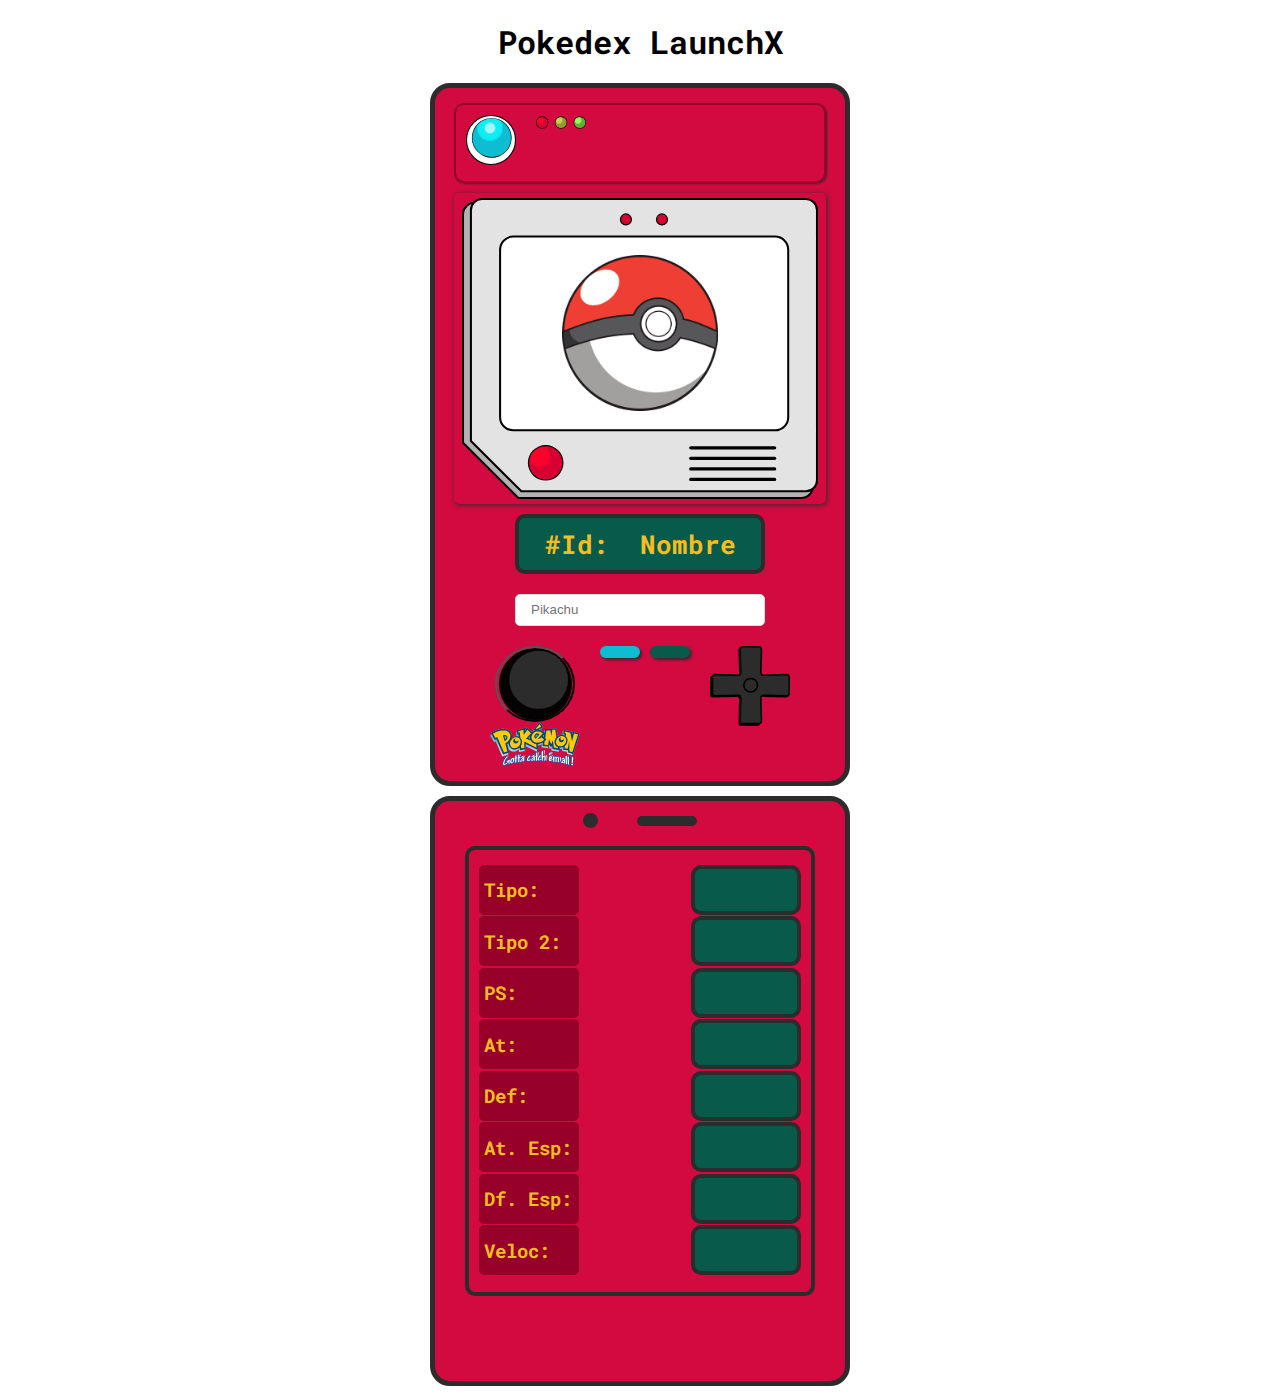
==== index.html @ 9b616e60 "Cambio de nombre del html" ====
<!DOCTYPE html>
<html lang="en">
<head>
    <meta charset="UTF-8">
    <meta http-equiv="X-UA-Compatible" content="IE=edge">
    <meta name="viewport" content="width=device-width, initial-scale=1.0">
    <title>Pokedex de LaunchX</title>
    <link rel="stylesheet" href="pokedex.css">
    <link rel="preconnect" href="https://fonts.googleapis.com">
    <link rel="preconnect" href="https://fonts.gstatic.com" crossorigin>
    <link href="https://fonts.googleapis.com/css2?family=Roboto+Mono:wght@400;500;700&display=swap" rel="stylesheet">
</head>
<body>
    <h1>Pokedex LaunchX</h1>
    <section class="left-side-container">
        <div class="top">
            <p class="luz-azul"></p>
            <img src="assets/light-three.svg" alt="tres luces" class="luz-triple" id="luz-triple" />
        </div>
        <figure class="img-container">
            <img src="assets/screen1.svg" alt="pokedex" class="screen1" id="screen1" />
            <img src="assets/pokeball.png" alt="pokedex" class="pokeImg" id="pokeImg" />
        </figure>
        <div class="titulo">
            <p class="pokeNumero" id="pokeNumero">#Id: </p>
            <p class="pokeNombre" id="pokeNombre">Nombre</p>
        </div>
        <input type="text" placeholder="Pikachu" id="pokeName" class="pokeInput" />
        <div class="buttons">
            <div class="buttons-left">
                <button class="boton-fetch" onclick="fetchPokemon()"></button>
                <img src="assets/logo.svg" alt="logo pokemon">
            </div>
            <div class="select">
                <div class="btn-blue"></div>
                <div class="btn-green"></div>
            </div>
            <img class="d-pad" src="assets/d-pad.svg" alt="directional pad">
        </div>
    </section>
    <section class="right-side-container">
        <div class="notch">
            <div class="camera"></div>
            <div class="speaker"></div>
        </div>
        <div class="screen2">
            <div class="tags">
                <p class="stat-tag">Tipo:</p>
                <p class="pokeTipo small-screen" id="pokeTipo"></p>
            </div>
            <div class="tags">
                <p class="stat-tag">Tipo 2:</p>
                <p class="pokeTipo small-screen" id="pokeTipo2"></p>
            </div>
            <div class="tags">
                <p class="stat-tag">PS:</p>
                <p class="stat1 small-screen" id="stat1"></p>
            </div>
            <div class="tags">
                <p class="stat-tag">At:</p>
                <p class="stat2 small-screen" id="stat2"></p>
            </div>
            <div class="tags">
                <p class="stat-tag">Def:</p>
                <p class="stat3 small-screen" id="stat3"></p>
            </div>
            <div class="tags">
                <p class="stat-tag">At. Esp:</p>
                <p class="stat4 small-screen" id="stat4"></p>
            </div>
            <div class="tags">
                <p class="stat-tag">Df. Esp:</p>
                <p class="stat5 small-screen" id="stat5"></p>
            </div>
            <div class="tags">
                <p class="stat-tag">Veloc:</p>
                <p class="stat6 small-screen" id="stat6"></p>
            </div>
            
        </div>
    </section>


    <script src="pokedex.js"></script>
</body>
</html>
---- pokedex.css ----
* {
    margin: 0;
    padding: 0;
    box-sizing: border-box;
}
html {
    font-size: 62,5%;
    font-family: 'Roboto Mono', monospace;
}
:root {
    --rose: #d30a40;
    --dark-rose: #970129;
    --grey: #e3e3e3;
    --blue: #0ebdd2;
    --celest: #0deef4;
    --light-black: #2c2c2c;
    --green: #085a4a;
    --yellow: #f6bd20;
}

h1 {
    margin: 20px auto;
    text-align: center;
}

/* ---- LEFT SIDE ---- */
.left-side-container {
    width: 80%;
    min-width: 300px;
    max-width: 420px;
    margin: 10px auto;
    padding: 15px;
    min-height: 590px;
    display: flex;
    flex-direction: column;
    justify-content: flex-start;
    align-items: center;
    background-color: var(--rose);
    border: 5px solid var(--light-black);
    border-radius: 20px;
}
.top {
    width: 98%;
    height: 80px;
    padding: 10px;
    display: flex;
    border: 2px solid var(--dark-rose);
    box-shadow: 1px 1px 2px var(--light-black);
    border-radius: 10px;
}
.top .luz-azul {
    width: 50px;
    height: 50px;
    background: url(assets/blue-circle.svg) no-repeat center;
    background-size: contain;
}
.top .luz-triple {
    width: 50px;
    height: 15px;
    margin-left: 20px;
}

.img-container {
    position: relative;
    width: 98%;
    margin: 10px auto;
    background-size: contain;
    border-radius: 5px;
    padding: 5px;
    box-shadow: 1px 1px 5px var(--light-black);
    display: flex;
    justify-content: center;
    align-items: center;
}
.screen1 {
    width: 98%;
}
.pokeImg {
    position: absolute;
    top: 20%;
    height: 50%;
}

.titulo {
    width: max-content;
    min-width: 250px;
    height: 60px;
    padding: 15px;
    display: flex;
    justify-content: space-around;
    align-items: center;
    font-size: 1.6rem;
    font-weight: 700;
    color: var(--yellow);
    background-color: var(--green);
    border: 4px solid var(--light-black);
    border-radius: 10px;
}
.pokeNombre {
    margin-left: 10px;
}


.pokeInput {
    width: 250px;
    height: 30px;
    margin: 20px auto;
    padding: 15px;
    border-radius: 5px;
    border: 1px solid rgb(223, 223, 223);
}


.buttons {
    width: 100%;
    max-width: 300px;
    display: flex;
    justify-content: space-between;
}
.buttons-left {
    height: 120px;
    width: 90px;
    display: flex;
    flex-direction: column;
    align-items: center;
    justify-content: space-around;
}
.buttons-left .boton-fetch {
    width: 80px;
    height: 80px;
    margin: 0 auto;
    background: url(assets/button.svg) no-repeat center;
    border-radius: 50%;
    color: #fff;
    font-weight: 700;
}

.select {
    width: 90px;
    height: 90px;
    display: flex;
    justify-content: space-between;
}
.select .btn-blue {
    width: 40px;
    height: 12px;
    background-color: var(--blue);
    border-radius: 10px;
    box-shadow: 2px 2px 3px var(--light-black);
}
.select .btn-green {
    width: 40px;
    height: 12px;
    background-color: var(--green);
    border-radius: 10px;
    box-shadow: 2px 2px 3px var(--light-black);
}

.d-pad {
    width: 80px;
    height: 80px;
}

/* ---- RIGHT SIDE ---- */
.right-side-container {
    width: 80%;
    min-width: 300px;
    max-width: 420px;
    margin: 10px auto;
    padding: 5px 15px 5px;
    min-height: 590px;
    height: min-content;
    display: flex;
    flex-direction: column;
    align-items: center;
    justify-content: flex-start;
    background-color: var(--rose);
    border: 5px solid var(--light-black);
    border-radius: 20px;
}
.notch {
    width: 50%;
    height: 20px;
    margin: 5px;
    display: flex;
    justify-content: space-evenly;
    align-items: center;
}
.camera {
    width: 15px;
    height: 15px;
    background-color: var(--light-black);
    border-radius: 50%;
}
.speaker {
    width: 60px;
    height: 10px;
    background-color: var(--light-black);
    border-radius: 10px;
}
.screen2 {
    width: 96%;
    max-width: 350px;
    height: 450px;
    margin: 10px 0;
    color: var(--yellow);
    border: 4px solid var(--light-black);
    border-radius: 10px;
    font-size: 1.2rem;
    padding: 15px 10px;
    display: flex;
    flex-direction: column;
    justify-content: space-between;
    align-items: space-between;
}
.screen2 .tags {
    width: 100%;
    height: 450px;
    display: flex;
    justify-content: space-between;
    align-items: flex-start;
}
.screen2 .stat-tag {
    font-weight: 700;
    height: 50px;
    width:100px;
    padding-left: 5px;
    display: flex;
    justify-content: flex-start;
    align-items: center;
    background-color: var(--dark-rose);
    border-radius: 5px;
}


.small-screen {
    width: 110px;
    height: 50px;
    color: var(--yellow);
    background-color: var(--green);
    border: 4px solid var(--light-black);
    border-radius: 10px;
    display: flex;
    justify-content: center;
    align-items: center;
}
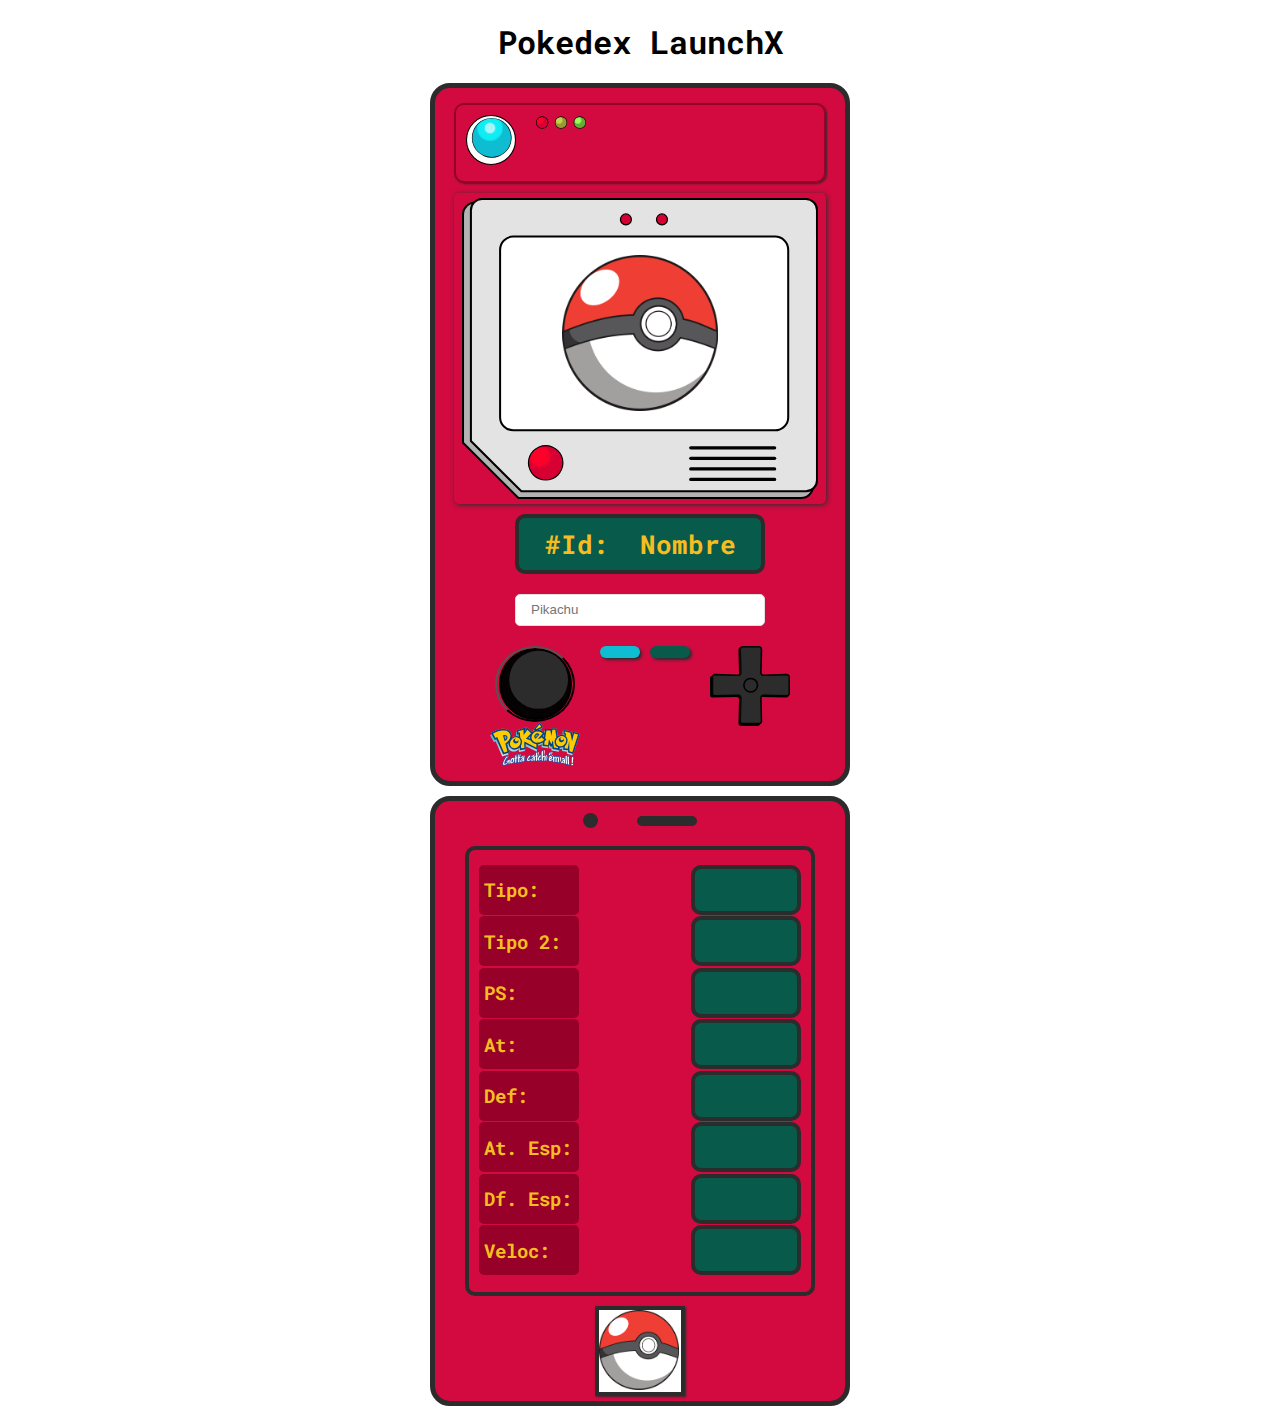
==== commit fb5cf82e: "Agregada pantallita al right-side" ====
--- a/index.html
+++ b/index.html
@@ -76,8 +76,10 @@
                 <p class="stat-tag">Veloc:</p>
                 <p class="stat6 small-screen" id="stat6"></p>
             </div>
-            
         </div>
+        <figure class="pantallita-container">
+            <img src="assets/pokeball.png" alt="pokedex" class="pantallita" id="pantallitaImg" />
+        </figure>
     </section>
 
 
--- a/pokedex.css
+++ b/pokedex.css
@@ -28,6 +28,7 @@
     width: 80%;
     min-width: 300px;
     max-width: 420px;
+    min-height: 610px;
     margin: 10px auto;
     padding: 15px;
     min-height: 590px;
@@ -168,7 +169,7 @@
     max-width: 420px;
     margin: 10px auto;
     padding: 5px 15px 5px;
-    min-height: 590px;
+    min-height: 610px;
     height: min-content;
     display: flex;
     flex-direction: column;
@@ -243,4 +244,16 @@
     display: flex;
     justify-content: center;
     align-items: center;
+}
+.pantallita-container {
+    width: 90px;
+    height: 90px;
+    background-color: #fff;
+    border: 4px solid var(--light-black);
+    box-shadow: 1px 1px 2px var(--light-black);
+
+}
+.pantallita {
+    width: 80px;
+    height: 80px;
 }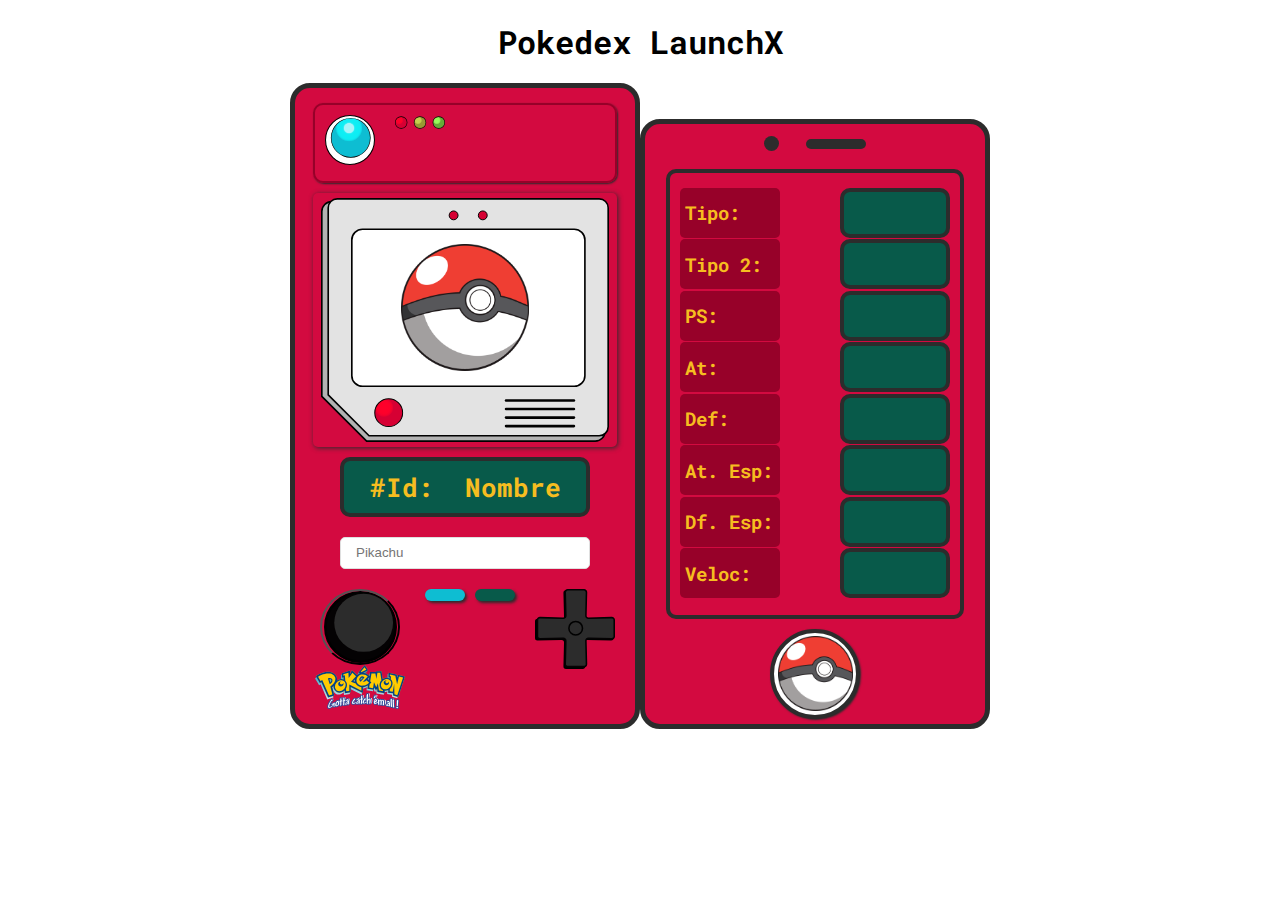
==== commit 3c8deb2f: "Añadiendo media queries para 768px" ====
--- a/index.html
+++ b/index.html
@@ -5,83 +5,85 @@
     <meta http-equiv="X-UA-Compatible" content="IE=edge">
     <meta name="viewport" content="width=device-width, initial-scale=1.0">
     <title>Pokedex de LaunchX</title>
-    <link rel="stylesheet" href="pokedex.css">
+    <link rel="stylesheet" href="pokedex.css" />
+    <link rel="stylesheet" href="css/tablet.css" media="(min-width: 768px)" />
     <link rel="preconnect" href="https://fonts.googleapis.com">
     <link rel="preconnect" href="https://fonts.gstatic.com" crossorigin>
     <link href="https://fonts.googleapis.com/css2?family=Roboto+Mono:wght@400;500;700&display=swap" rel="stylesheet">
 </head>
 <body>
     <h1>Pokedex LaunchX</h1>
-    <section class="left-side-container">
-        <div class="top">
-            <p class="luz-azul"></p>
-            <img src="assets/light-three.svg" alt="tres luces" class="luz-triple" id="luz-triple" />
-        </div>
-        <figure class="img-container">
-            <img src="assets/screen1.svg" alt="pokedex" class="screen1" id="screen1" />
-            <img src="assets/pokeball.png" alt="pokedex" class="pokeImg" id="pokeImg" />
-        </figure>
-        <div class="titulo">
-            <p class="pokeNumero" id="pokeNumero">#Id: </p>
-            <p class="pokeNombre" id="pokeNombre">Nombre</p>
-        </div>
-        <input type="text" placeholder="Pikachu" id="pokeName" class="pokeInput" />
-        <div class="buttons">
-            <div class="buttons-left">
-                <button class="boton-fetch" onclick="fetchPokemon()"></button>
-                <img src="assets/logo.svg" alt="logo pokemon">
+    <div class="pokedex-container">
+        <section class="left-side-container">
+            <div class="top">
+                <p class="luz-azul"></p>
+                <img src="assets/light-three.svg" alt="tres luces" class="luz-triple" id="luz-triple" />
             </div>
-            <div class="select">
-                <div class="btn-blue"></div>
-                <div class="btn-green"></div>
+            <figure class="img-container">
+                <img src="assets/screen1.svg" alt="pokedex" class="screen1" id="screen1" />
+                <img src="assets/pokeball.png" alt="pokedex" class="pokeImg" id="pokeImg" />
+            </figure>
+            <div class="titulo">
+                <p class="pokeNumero" id="pokeNumero">#Id: </p>
+                <p class="pokeNombre" id="pokeNombre">Nombre</p>
             </div>
-            <img class="d-pad" src="assets/d-pad.svg" alt="directional pad">
-        </div>
-    </section>
-    <section class="right-side-container">
-        <div class="notch">
-            <div class="camera"></div>
-            <div class="speaker"></div>
-        </div>
-        <div class="screen2">
-            <div class="tags">
-                <p class="stat-tag">Tipo:</p>
-                <p class="pokeTipo small-screen" id="pokeTipo"></p>
+            <input type="text" placeholder="Pikachu" id="pokeName" class="pokeInput" />
+            <div class="buttons">
+                <div class="buttons-left">
+                    <button class="boton-fetch" onclick="fetchPokemon()"></button>
+                    <img src="assets/logo.svg" alt="logo pokemon">
+                </div>
+                <div class="select">
+                    <div class="btn-blue"></div>
+                    <div class="btn-green"></div>
+                </div>
+                <img class="d-pad" src="assets/d-pad.svg" alt="directional pad">
             </div>
-            <div class="tags">
-                <p class="stat-tag">Tipo 2:</p>
-                <p class="pokeTipo small-screen" id="pokeTipo2"></p>
+        </section>
+        <section class="right-side-container">
+            <div class="notch">
+                <div class="camera"></div>
+                <div class="speaker"></div>
             </div>
-            <div class="tags">
-                <p class="stat-tag">PS:</p>
-                <p class="stat1 small-screen" id="stat1"></p>
+            <div class="screen2">
+                <div class="tags">
+                    <p class="stat-tag">Tipo:</p>
+                    <p class="pokeTipo small-screen" id="pokeTipo"></p>
+                </div>
+                <div class="tags">
+                    <p class="stat-tag">Tipo 2:</p>
+                    <p class="pokeTipo small-screen" id="pokeTipo2"></p>
+                </div>
+                <div class="tags">
+                    <p class="stat-tag">PS:</p>
+                    <p class="stat1 small-screen" id="stat1"></p>
+                </div>
+                <div class="tags">
+                    <p class="stat-tag">At:</p>
+                    <p class="stat2 small-screen" id="stat2"></p>
+                </div>
+                <div class="tags">
+                    <p class="stat-tag">Def:</p>
+                    <p class="stat3 small-screen" id="stat3"></p>
+                </div>
+                <div class="tags">
+                    <p class="stat-tag">At. Esp:</p>
+                    <p class="stat4 small-screen" id="stat4"></p>
+                </div>
+                <div class="tags">
+                    <p class="stat-tag">Df. Esp:</p>
+                    <p class="stat5 small-screen" id="stat5"></p>
+                </div>
+                <div class="tags">
+                    <p class="stat-tag">Veloc:</p>
+                    <p class="stat6 small-screen" id="stat6"></p>
+                </div>
             </div>
-            <div class="tags">
-                <p class="stat-tag">At:</p>
-                <p class="stat2 small-screen" id="stat2"></p>
-            </div>
-            <div class="tags">
-                <p class="stat-tag">Def:</p>
-                <p class="stat3 small-screen" id="stat3"></p>
-            </div>
-            <div class="tags">
-                <p class="stat-tag">At. Esp:</p>
-                <p class="stat4 small-screen" id="stat4"></p>
-            </div>
-            <div class="tags">
-                <p class="stat-tag">Df. Esp:</p>
-                <p class="stat5 small-screen" id="stat5"></p>
-            </div>
-            <div class="tags">
-                <p class="stat-tag">Veloc:</p>
-                <p class="stat6 small-screen" id="stat6"></p>
-            </div>
-        </div>
-        <figure class="pantallita-container">
-            <img src="assets/pokeball.png" alt="pokedex" class="pantallita" id="pantallitaImg" />
-        </figure>
-    </section>
-
+            <figure class="pantallita-container">
+                <img src="assets/pokeball.png" alt="pokedex" class="pantallita" id="pantallitaImg" />
+            </figure>
+        </section>
+    </div>
 
     <script src="pokedex.js"></script>
 </body>
--- a/pokedex.css
+++ b/pokedex.css
@@ -23,13 +23,22 @@
     text-align: center;
 }
 
+/* ---- POKEDEX CONTAINER ---- */
+.pokedex-container {
+    width: 100%;
+    display: flex;
+    flex-direction: column;
+    justify-content: center;
+    align-items: center;
+}
+
 /* ---- LEFT SIDE ---- */
 .left-side-container {
     width: 80%;
     min-width: 300px;
     max-width: 420px;
     min-height: 610px;
-    margin: 10px auto;
+    margin: 10px 0;
     padding: 15px;
     min-height: 590px;
     display: flex;
@@ -167,10 +176,9 @@
     width: 80%;
     min-width: 300px;
     max-width: 420px;
-    margin: 10px auto;
+    height: min-content;
+    min-height: 610px;
     padding: 5px 15px 5px;
-    min-height: 610px;
-    height: min-content;
     display: flex;
     flex-direction: column;
     align-items: center;
@@ -251,9 +259,14 @@
     background-color: #fff;
     border: 4px solid var(--light-black);
     box-shadow: 1px 1px 2px var(--light-black);
+    border-radius: 50%;
+    display: flex;
+    justify-content: center;
+    align-items: center;
 
 }
 .pantallita {
-    width: 80px;
-    height: 80px;
+    width: 75px;
+    height: 75px;
+    
 }--- a/css/tablet.css
+++ b/css/tablet.css
@@ -0,0 +1,14 @@
+.pokedex-container {
+    width: 100%;
+    display: flex;
+    flex-direction: row;
+    justify-content: center;
+    align-items: flex-end;
+}
+.left-side-container {
+    width: 350px;
+    margin: 0;
+}
+.right-side-container {
+    width: 350px;
+}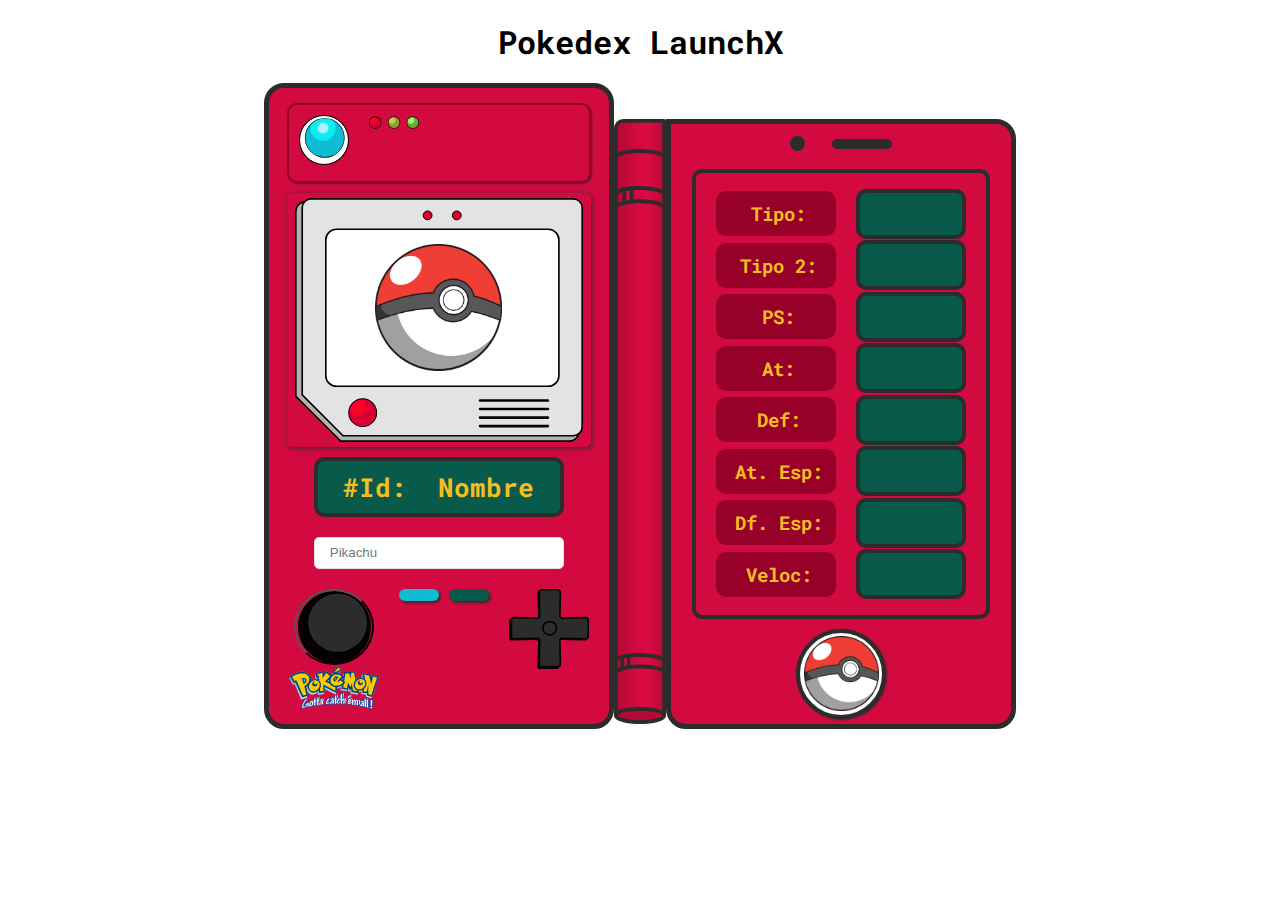
==== commit cb2c4583: "Pokedex listo para tablet" ====
--- a/index.html
+++ b/index.html
@@ -39,6 +39,9 @@
                 </div>
                 <img class="d-pad" src="assets/d-pad.svg" alt="directional pad">
             </div>
+        </section>
+        <section class="center-container">
+            <img class="center" src="assets/center-pokedex.svg" alt="centro del pokedex" />
         </section>
         <section class="right-side-container">
             <div class="notch">
--- a/pokedex.css
+++ b/pokedex.css
@@ -26,6 +26,7 @@
 /* ---- POKEDEX CONTAINER ---- */
 .pokedex-container {
     width: 100%;
+    padding-bottom: 20px;
     display: flex;
     flex-direction: column;
     justify-content: center;
@@ -34,13 +35,12 @@
 
 /* ---- LEFT SIDE ---- */
 .left-side-container {
-    width: 80%;
+    width: 90%;
     min-width: 300px;
     max-width: 420px;
-    min-height: 610px;
+    min-height: 590px;
     margin: 10px 0;
     padding: 15px;
-    min-height: 590px;
     display: flex;
     flex-direction: column;
     justify-content: flex-start;
@@ -165,15 +165,24 @@
     border-radius: 10px;
     box-shadow: 2px 2px 3px var(--light-black);
 }
-
 .d-pad {
     width: 80px;
     height: 80px;
 }
 
+/* ---- CENTER ---- */
+.center-container {
+    display: none;
+    
+}
+.center-container .center {
+    width: 100%;
+    height: 605px;
+}
+
 /* ---- RIGHT SIDE ---- */
 .right-side-container {
-    width: 80%;
+    width: 90%;
     min-width: 300px;
     max-width: 420px;
     height: min-content;
@@ -226,19 +235,21 @@
     width: 100%;
     height: 450px;
     display: flex;
-    justify-content: space-between;
-    align-items: flex-start;
+    justify-content: space-around;
+    align-items: center;
 }
 .screen2 .stat-tag {
     font-weight: 700;
-    height: 50px;
-    width:100px;
+    height: 45px;
+    width: 45%;
+    min-width: 100px;
+    max-width: 120px;
     padding-left: 5px;
     display: flex;
-    justify-content: flex-start;
+    justify-content: center;
     align-items: center;
     background-color: var(--dark-rose);
-    border-radius: 5px;
+    border-radius: 10px;
 }
 
 
--- a/css/tablet.css
+++ b/css/tablet.css
@@ -9,6 +9,13 @@
     width: 350px;
     margin: 0;
 }
+.center-container {
+    display: block;
+    height: 610px;
+}
+
 .right-side-container {
     width: 350px;
+    border-radius: 0 20px 20px;
+
 }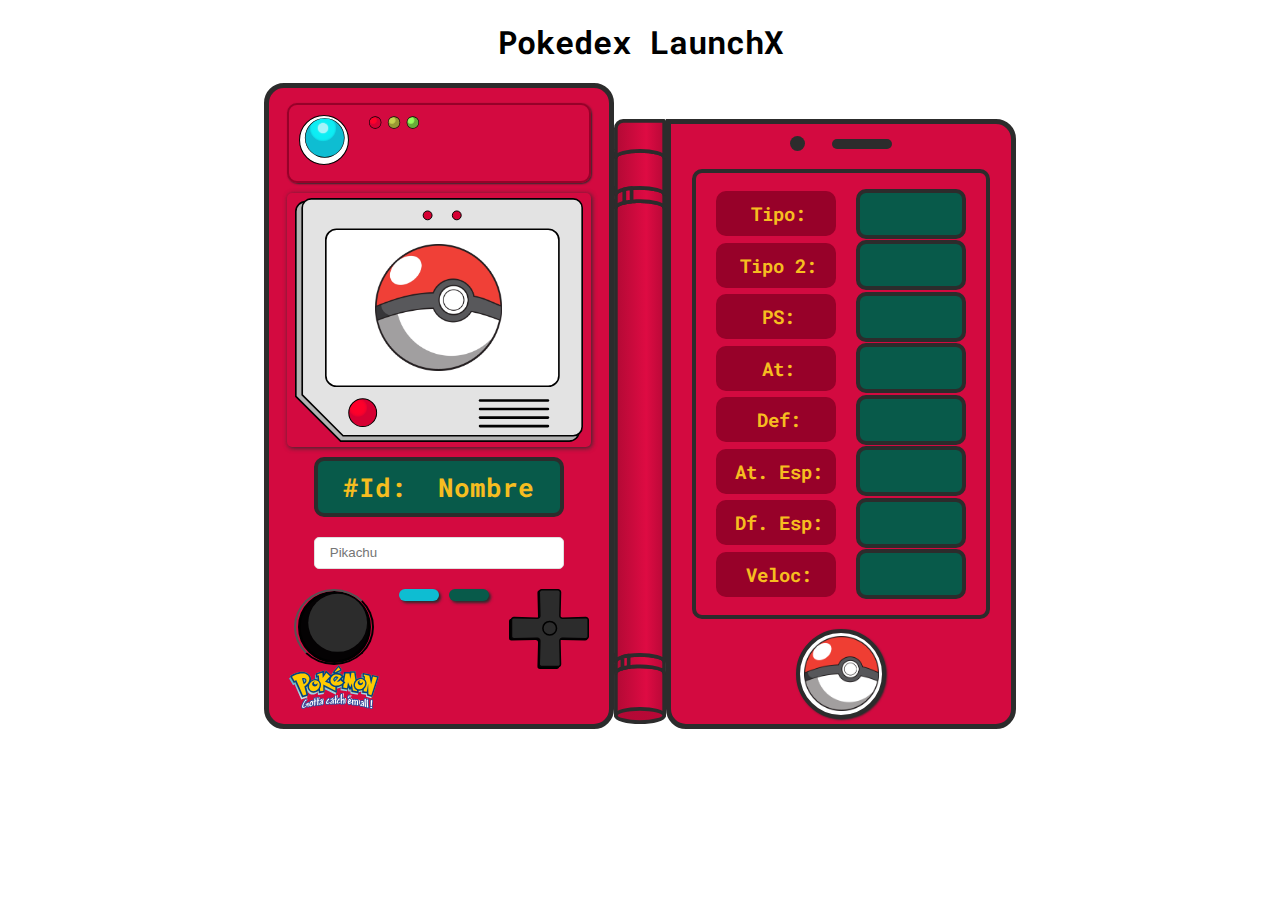
==== commit 1aedbd42: "Cambiando el formato de las img y agregando las capture para el README" ====
--- a/index.html
+++ b/index.html
@@ -21,7 +21,7 @@
             </div>
             <figure class="img-container">
                 <img src="assets/screen1.svg" alt="pokedex" class="screen1" id="screen1" />
-                <img src="assets/pokeball.png" alt="pokedex" class="pokeImg" id="pokeImg" />
+                <img src="assets/pokeball.webp" alt="pokedex" class="pokeImg" id="pokeImg" />
             </figure>
             <div class="titulo">
                 <p class="pokeNumero" id="pokeNumero">#Id: </p>
